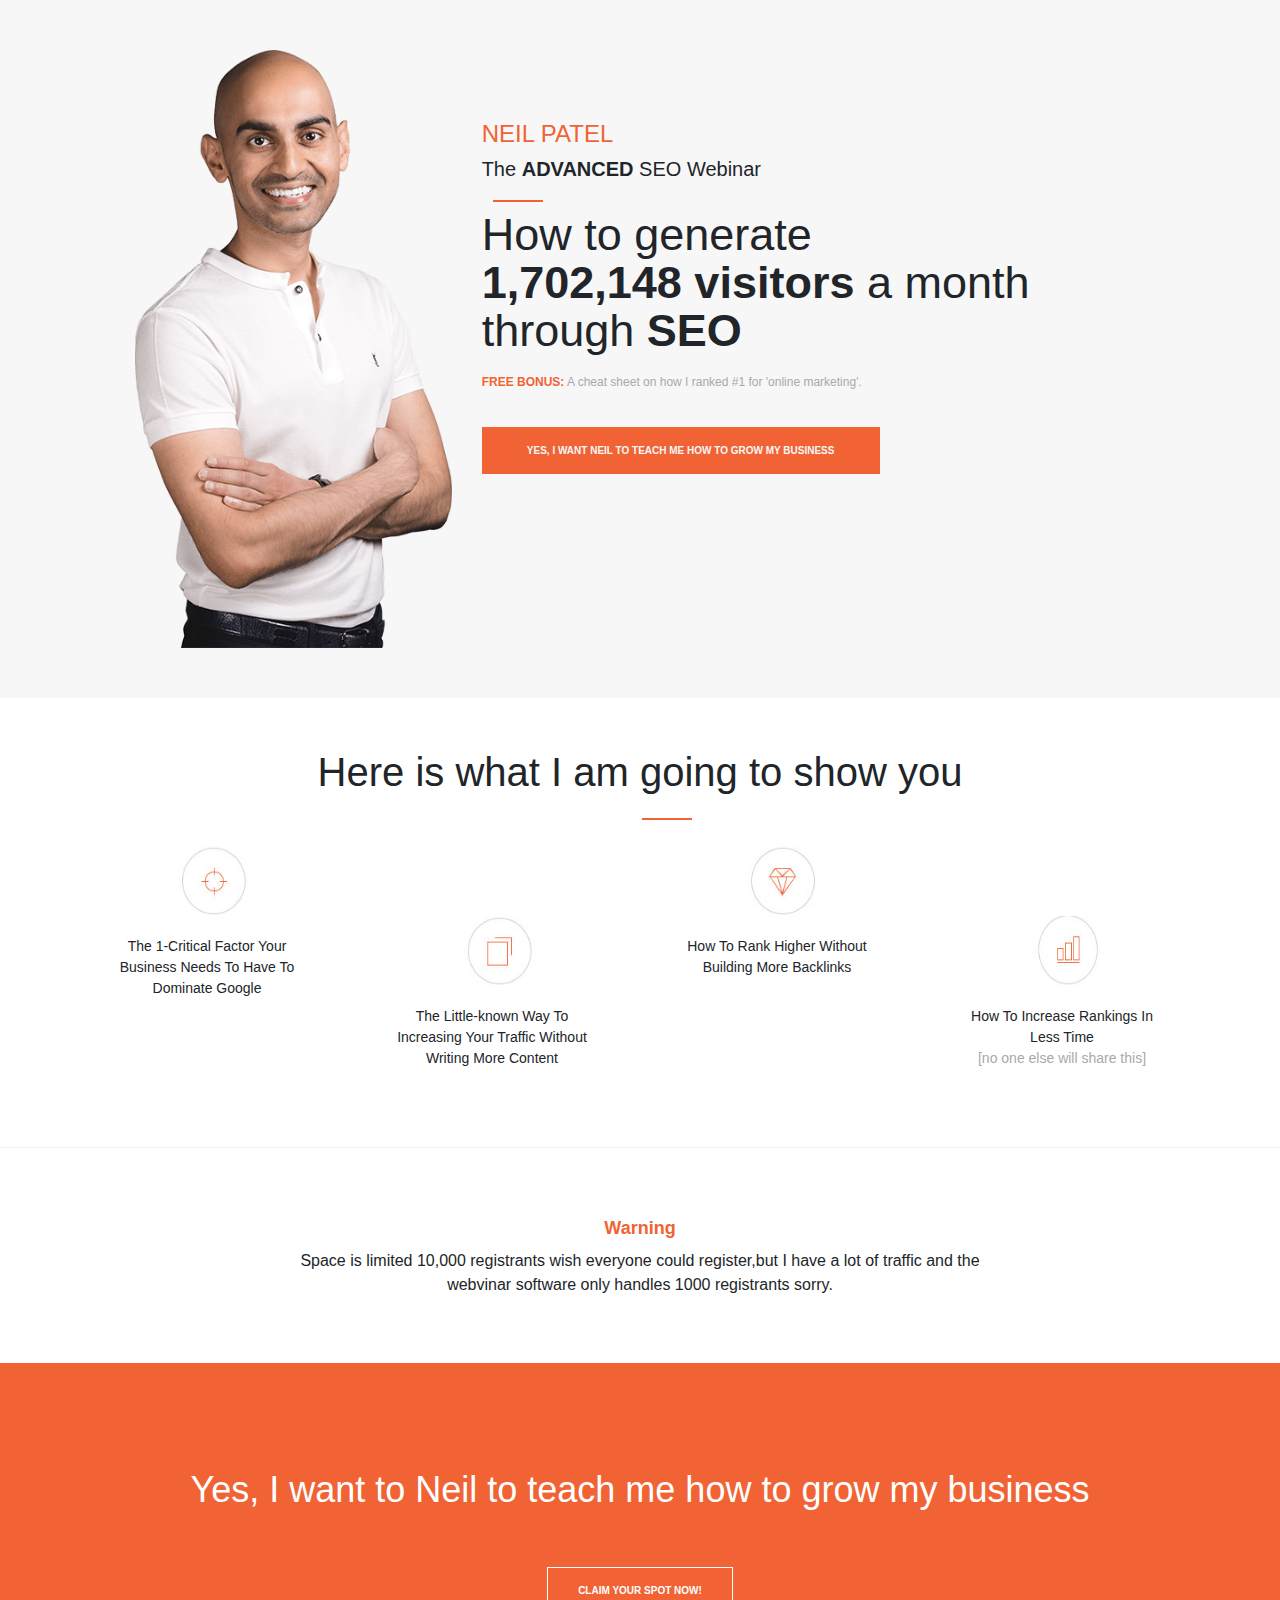
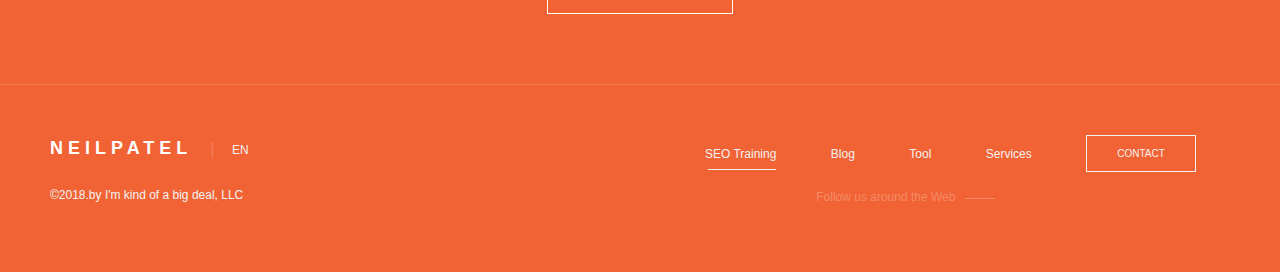
==== index.html @ 947d4ad3 "full site design without responsive" ====
<!DOCTYPE html>
<html lang="en">
<head>
    <meta charset="UTF-8">
    <title>NEIL PATEL</title>
    <meta name="viewport" content="width=device-width, initial-scale=1.0">
    <link rel="stylesheet" href="https://maxcdn.bootstrapcdn.com/bootstrap/4.0.0/css/bootstrap.min.css"
          integrity="sha384-Gn5384xqQ1aoWXA+058RXPxPg6fy4IWvTNh0E263XmFcJlSAwiGgFAW/dAiS6JXm" crossorigin="anonymous">
    <link rel="stylesheet" href="https://use.fontawesome.com/releases/v5.5.0/css/all.css"
          integrity="sha384-B4dIYHKNBt8Bc12p+WXckhzcICo0wtJAoU8YZTY5qE0Id1GSseTk6S+L3BlXeVIU" crossorigin="anonymous">
    <link rel="stylesheet" href="style.css">
</head>
<body>
<header>
    <div class="container ">
        <div class="row about_me">
            <div class="col-md-4">
                <img src="img/neil-patel.png" class="img-fluid" alt="">
            </div>
            <div class="col-md-8 col-md-offset-4 personal_information">
                <h3> NEIL PATEL</h3>
                <h4>The <strong>ADVANCED</strong> SEO Webinar</h4>
                <p>How to generate <strong> <br>1,702,148 visitors </strong>a month through <strong>SEO</strong></p>
                <h6><strong>FREE BONUS:</strong> A cheat sheet on how I ranked #1 for 'online marketing'.</h6>
                <a href="#" class="btn btn-lg btn-default">YES, I WANT NEIL TO TEACH ME HOW TO GROW MY BUSINESS</a>
            </div>
        </div>
    </div>
</header>

<section class="service_area">
    <div class="container">
        <div class="title_section">
            <h1>Here is what I am going to show you</h1>
        </div>
        <div class="row">
            <div class="col-md-3 single_service">
                <img src="img/1.jpg" alt="">
                <p>The 1-Critical Factor Your Business Needs To Have To Dominate Google</p>
            </div>
            <div class="col-md-3 single_service service_box_2">
                <img src="img/2.jpeg" class="img-responsive" alt="">
                <p>The Little-known Way To Increasing Your Traffic Without Writing More Content</p>
            </div>
            <div class="col-md-3 single_service">
                <img src="img/3.jpg" alt="">
                <p>How To Rank Higher Without Building More Backlinks</p>
            </div>
            <div class="col-md-3 single_service service_box_4">
                <img src="img/4.jpg" alt="">
                <p>How To Increase Rankings In Less Time </p>
                   <p id="sub_para">[no one else will share this]</p>

            </div>
        </div>
    </div>

</section>

<section class="warning_box section_padding">
    <div class="container">
        <div class="title_section">
            <h4>Warning</h4>
        </div>
        <div class="row">
            <div class="col-md-2"></div>
            <div class="col-md-8 warning_details">
                <p>Space is limited 10,000 registrants wish everyone could register,but I have a lot of traffic and the webvinar software
                    only handles 1000 registrants sorry.
                </p>
            </div>
            <div class="col-md-2"></div>
        </div>
    </div>

</section>

<section class="claim_area section_padding">
    <div class="title_section claim_title">
        <p>Yes, I want to Neil to teach me how to grow my business</p>
    </div>
    <div class="claim_box">
        <a href="" class="btn btn-lg">CLAIM YOUR SPOT NOW!</a>
    </div>
</section>

<footer>
    <div class="row">
        <div class="col-md-5">
            <a href="#" class="brand">NEILPATEL</a>&nbsp;&nbsp;&nbsp;
            <span>|</span>&nbsp;&nbsp;&nbsp;

            <a href=".html" class="lag_btn ">EN&nbsp;&nbsp;&nbsp;&nbsp;<i class="fas fa-angle-down"></i>
                <!--<ul>-->
                <!--<li><a href="" class="dropdown-item">BN</a></li>-->
                <!--<li><a href="" class="dropdown-item">AR</a></li>-->
                <!--<li><a href="" class="dropdown-item">FR</a></li>-->
                <!--</ul>-->
            </a> <br> <br>
            <p>&copy;2018.by I'm kind of a big deal, LLC</p>
        </div>

        <div class="col-md-1"></div>
        <div class="col-md-6">
            <div class="row">
                <div class="col-md-12">
                    <ul class="menu">
                        <li><a href="" class="active">SEO Training</a></li>
                        <li><a href="">Blog</a></li>
                        <li><a href="">Tool</a></li>
                        <li><a href="">Services</a></li>
                        <li><a href="" class="btn ">CONTACT</a></li>
                    </ul>
                </div>
                <div class="col-md-12">
                    <div class="row">
                        <div class="col-md-3"></div>
                        <div class="col-md-4">
                            <p id="follow_us">Follow us around the Web</p>
                        </div>
                        <div class="col-md-5 social_icon" >
                            <a href=""><i class="fab fa-twitter"></i></a>
                            <a href=""><i class="fab fa-facebook-square"></i></a>
                            <a href=""><i class="fab fa-youtube"></i></a>
                            <a href=""><i class="fab fa-linkedin"></i></a>
                        </div>
                    </div>
                </div>
            </div>
        </div>

    </div>




</footer>
</body>
</html>
---- style.css ----
*{
    margin: 0;
    padding: 0;
}

.section_padding{
    padding: 50px 0;
}
header{
    background: #f7f7f7;
}

h3{
    color: #f16334;
    font-size: 24px;
}

h4{
    font-size: 20px;
}

.about_me{
    padding: 50px;
}

.personal_information{
    margin-top: 70px;
}

.personal_information h4:after {
    position: absolute;
    content: '';
    height: 2px;
    width: 50px;
    background: #f16334;
    top: 60px;
    margin-left: -268px;
    margin-top: 20px;
}

.personal_information p{
    font-size: 45px;
    margin-top: 30px;
    line-height: 48px;
}

h6{
    font-size: 12px;
    color: darkgray;
    margin-top: 20px;
}

h6 strong{
    color:  #f16334;
}

.personal_information a{
    background: #f16334;
    color: #f7f7f7;
    font-size: 10px;
    font-weight: 600;
    padding: 15px;
    width: 60%;
    border-radius: 0px;
    margin-top: 30px;
}
/*img{*/
    /*height: 500px;*/
    /*width: 60%;*/
/*}*/

.title_section{
    margin-top: 50px;
    text-align: center;
    margin-bottom: 50px;

}

.title_section h1{
    font-weight: 100;
    position: relative;
}

.title_section h1:after{
    position: absolute;
    content: '';
    height: 2px;
    width: 50px;
    background: #f16334;
    top: 50px;
    margin-left: -320px;
    margin-top: 20px;

}

.service_area{
    height: 400px;
    border-bottom: 1px solid #f2f2f2;
}
.single_service{
    text-align: center;
    font-size: 14px;
    /*margin-left: 10px;*/
    /*width: 50%;*/
}
.single_service:nth-child(1){
    margin-left: 0px;
}

.service_box_2{
    top: 70px;
}

.service_box_4{
    top: 70px;
}

.single_service img{
    margin-bottom: 20px;
    height: 70px;
    width: 70px;
}

.single_service p{
    margin-bottom: 0px;
    /*text-align: justify;*/
    letter-spacing: 0px;
    width: 80%;
    margin-left: 20px;
    /*text-align: center;*/
}

#sub_para{
   color:  darkgray;
}


.warning_box{
    padding-top: 20px!important;
}
.warning_box .title_section{
    margin-bottom: 10px;
}
.title_section h4{
    color:  #f16334;
    font-size: 18px;
    font-weight: 700;
}

.warning_details{
    text-align: center;
}

/*.warning_details p{*/
    /*width: 80%;*/
    /*!*text-align: center;*!*/
/*}*/

.claim_area{
    background: #f16334;
    color: white;
    border-bottom: 1px solid #f5784f;
    /*margin-bottom: 50px;*/

}
.claim_box{
    text-align: center;

}


.claim_title p{
    font-size: 36px;
    font-weight: 100;
}

.claim_box a{
    border-color: white;
    color: white;
    font-size: 10px;
    font-weight: 700;
    border-radius: 0px;
    padding: 15px 30px 15px 30px;
    margin-bottom: 20px;
}

footer{
    background: #f16334 ;
    padding: 50px 50px;

}

.brand{
    background: #f16334!important;
    color: white!important;
    font-size: 18px;
    letter-spacing: 5px;
    font-weight: 600;
}

.brand a{

    text-decoration: none;
}
.brand:hover{
    text-decoration: none;
}

footer span{
    color:  #f4825d;
}
.lag_btn{
    color: #f2f2f2;
    font-size: 12px;
}
.lag_btn:hover{
    text-decoration: none;
    color: #f2f2f2;
}

footer p{
color: #f2f2f2;
font-size: 12px;
}


.menu li a{
    margin-left: 50px;

}
.active{
    position: relative;
}
.active:after{
    position: absolute;
    content: '';
    height: 1px;
    width: 68px;
    background: #f2f2f2;
    top: 2px;
    margin-left: -68px;
    margin-top: 20px;
}

footer ul li{
    display: inline;
}

footer ul li a{
    color: #f2f2f2;
    border-color: #f2f2f2;
    font-size: 12px;
}

.menu li .btn{
    border-color: #f2f2f2;
    border-radius: 0px;
    font-size: 10px;
    padding: 10px 30px;
}

#follow_us{
    position: relative;
    color: #f58a67;
    margin-left: 10px;
}

#follow_us:after{
    position: absolute;
    content: '';
    height: 1px;
    width: 30px;
    background: #f58a67;
    top: -10px;
    margin-left: 10px;
    margin-top: 20px;
}

.social_icon a:nth-child(1){
    margin-left: 0px;
}

.social_icon a{
    color: #f2f2f2;
    border-radius: 5px;
    margin-left: 32px;
    float: left;
}
.fa-facebook{
    border-radius: 5px;
}
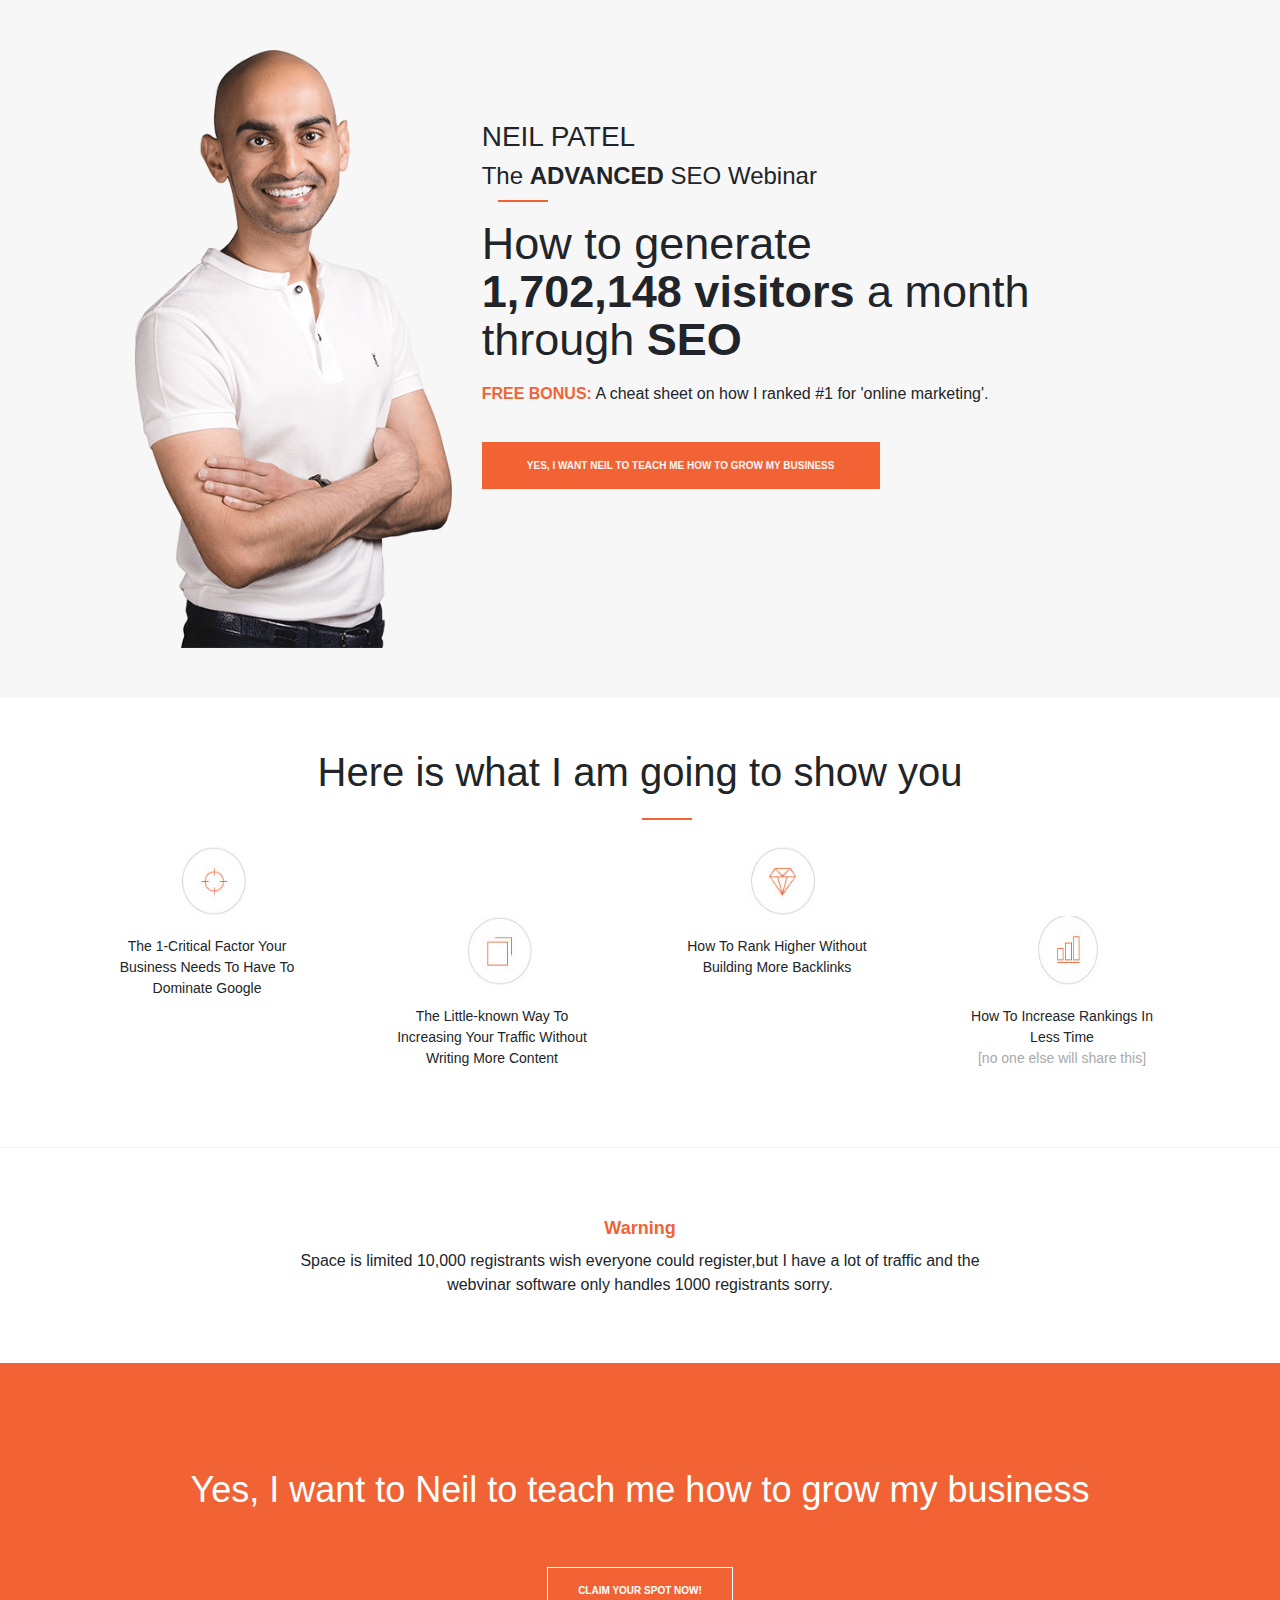
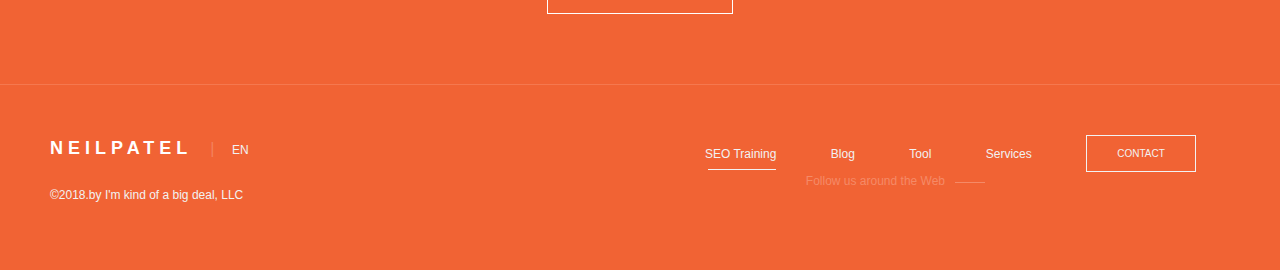
==== commit 6b225a74: "site desing without responsive" ====
--- a/index.html
+++ b/index.html
@@ -18,10 +18,10 @@
                 <img src="img/neil-patel.png" class="img-fluid" alt="">
             </div>
             <div class="col-md-8 col-md-offset-4 personal_information">
-                <h3> NEIL PATEL</h3>
-                <h4>The <strong>ADVANCED</strong> SEO Webinar</h4>
+                <h3 class="h3"> NEIL PATEL</h3>
+                <h4 class="h4">The <strong>ADVANCED</strong> SEO Webinar</h4>
                 <p>How to generate <strong> <br>1,702,148 visitors </strong>a month through <strong>SEO</strong></p>
-                <h6><strong>FREE BONUS:</strong> A cheat sheet on how I ranked #1 for 'online marketing'.</h6>
+                <h6 class="h6"><strong>FREE BONUS:</strong> A cheat sheet on how I ranked #1 for 'online marketing'.</h6>
                 <a href="#" class="btn btn-lg btn-default">YES, I WANT NEIL TO TEACH ME HOW TO GROW MY BUSINESS</a>
             </div>
         </div>
@@ -42,7 +42,7 @@
                 <img src="img/2.jpeg" class="img-responsive" alt="">
                 <p>The Little-known Way To Increasing Your Traffic Without Writing More Content</p>
             </div>
-            <div class="col-md-3 single_service">
+            <div class="col-md-3 single_service service_box_3">
                 <img src="img/3.jpg" alt="">
                 <p>How To Rank Higher Without Building More Backlinks</p>
             </div>
@@ -86,11 +86,11 @@
 
 <footer>
     <div class="row">
-        <div class="col-md-5">
+        <div class="col-md-12 col-xl-6 pull-left">
             <a href="#" class="brand">NEILPATEL</a>&nbsp;&nbsp;&nbsp;
             <span>|</span>&nbsp;&nbsp;&nbsp;
 
-            <a href=".html" class="lag_btn ">EN&nbsp;&nbsp;&nbsp;&nbsp;<i class="fas fa-angle-down"></i>
+            <a href="" class="lag_btn ">EN&nbsp;&nbsp;&nbsp;&nbsp;<i class="fas fa-angle-down"></i>
                 <!--<ul>-->
                 <!--<li><a href="" class="dropdown-item">BN</a></li>-->
                 <!--<li><a href="" class="dropdown-item">AR</a></li>-->
@@ -100,11 +100,11 @@
             <p>&copy;2018.by I'm kind of a big deal, LLC</p>
         </div>
 
-        <div class="col-md-1"></div>
+        <!--<div class="col-md-1"></div>-->
         <div class="col-md-6">
             <div class="row">
                 <div class="col-md-12">
-                    <ul class="menu">
+                    <ul class="menu ">
                         <li><a href="" class="active">SEO Training</a></li>
                         <li><a href="">Blog</a></li>
                         <li><a href="">Tool</a></li>
@@ -112,10 +112,10 @@
                         <li><a href="" class="btn ">CONTACT</a></li>
                     </ul>
                 </div>
-                <div class="col-md-12">
+                <div class="col-md-12 ">
                     <div class="row">
-                        <div class="col-md-3"></div>
-                        <div class="col-md-4">
+                        <div class="col-md-2"></div>
+                        <div class="col-md-5">
                             <p id="follow_us">Follow us around the Web</p>
                         </div>
                         <div class="col-md-5 social_icon" >
@@ -125,6 +125,7 @@
                             <a href=""><i class="fab fa-linkedin"></i></a>
                         </div>
                     </div>
+                    <!--<div class="col-md-2"></div>-->
                 </div>
             </div>
         </div>
--- a/style.css
+++ b/style.css
@@ -34,14 +34,14 @@
     width: 50px;
     background: #f16334;
     top: 60px;
-    margin-left: -268px;
+    margin-left: -319px;
     margin-top: 20px;
 }
 
 .personal_information p{
-    font-size: 45px;
+    font-size: 30px;
     margin-top: 30px;
-    line-height: 48px;
+    line-height: 30px;
 }
 
 h6{
@@ -58,16 +58,13 @@
     background: #f16334;
     color: #f7f7f7;
     font-size: 10px;
-    font-weight: 600;
-    padding: 15px;
-    width: 60%;
+    font-weight: 500;
+    padding: 8px;
+    width: 80%;
     border-radius: 0px;
     margin-top: 30px;
 }
-/*img{*/
-    /*height: 500px;*/
-    /*width: 60%;*/
-/*}*/
+
 
 .title_section{
     margin-top: 50px;
@@ -87,33 +84,37 @@
     height: 2px;
     width: 50px;
     background: #f16334;
-    top: 50px;
-    margin-left: -320px;
+    top: 90px;
+    margin-left: -100px;
     margin-top: 20px;
 
 }
 
 .service_area{
-    height: 400px;
+    height: 600px;
     border-bottom: 1px solid #f2f2f2;
 }
 .single_service{
     text-align: center;
     font-size: 14px;
-    /*margin-left: 10px;*/
-    /*width: 50%;*/
-}
+}
+
 .single_service:nth-child(1){
     margin-left: 0px;
 }
 
 .service_box_2{
-    top: 70px;
+    top: 30px;
+}
+
+.service_box_3{
+    top: 55px;
 }
 
 .service_box_4{
-    top: 70px;
-}
+    top: 85px;
+}
+
 
 .single_service img{
     margin-bottom: 20px;
@@ -123,10 +124,10 @@
 
 .single_service p{
     margin-bottom: 0px;
-    /*text-align: justify;*/
+    text-align: center;
     letter-spacing: 0px;
     width: 80%;
-    margin-left: 20px;
+    margin-left: 55px;
     /*text-align: center;*/
 }
 
@@ -170,8 +171,9 @@
 
 
 .claim_title p{
-    font-size: 36px;
-    font-weight: 100;
+    font-size: 30px;
+    font-weight: 100px;
+
 }
 
 .claim_box a{
@@ -223,9 +225,16 @@
 font-size: 12px;
 }
 
-
+.menu{
+    display: inline;
+
+}
 .menu li a{
-    margin-left: 50px;
+    margin-left: 25px;
+    text-decoration: none;
+    color: #f2f2f2;
+    border-color: #f2f2f2;
+    font-size: 12px;
 
 }
 .active{
@@ -246,10 +255,14 @@
     display: inline;
 }
 
-footer ul li a{
-    color: #f2f2f2;
-    border-color: #f2f2f2;
-    font-size: 12px;
+/*footer ul li a{*/
+    /*color: #f2f2f2;*/
+    /*border-color: #f2f2f2;*/
+    /*font-size: 12px;*/
+/*}*/
+
+footer ul li a:hover{
+    text-decoration: none;
 }
 
 .menu li .btn{
@@ -262,7 +275,7 @@
 #follow_us{
     position: relative;
     color: #f58a67;
-    margin-left: 10px;
+    margin-left: 50px;
 }
 
 #follow_us:after{
@@ -284,11 +297,86 @@
     color: #f2f2f2;
     border-radius: 5px;
     margin-left: 32px;
-    float: left;
+    /*float: left;*/
 }
 .fa-facebook{
     border-radius: 5px;
 }
 
-
-
+@media only screen and (min-width: 995px){
+
+    .personal_information p{
+        font-size: 45px;
+        line-height: 48px;
+    }
+
+    .personal_information a{
+        font-size: 10px;
+        font-weight: 600;
+        padding: 15px;
+        width: 60%;
+        margin-top: 30px;
+    }
+
+    .claim_title p {
+    font-size: 36px;
+    font-weight: 100;
+}
+
+@media only screen and (min-width: 768px) {
+
+    .service_area {
+        height: 400px;
+    }
+
+    .title_section h1::after {
+        position: absolute;
+        content: '';
+        height: 2px;
+        width: 50px;
+        background: #f16334;
+        margin-top: 20px;
+        top: 50px;
+        margin-left: -320px;
+
+    }
+
+
+    .single_service p{
+        margin-bottom: 0px;
+        /*text-align: justify;*/
+        letter-spacing: 0px;
+        width: 80%;
+        margin-left: 20px;
+        /*text-align: center;*/
+    }
+
+    .service_box_2{
+        top: 70px;
+    }
+
+    .service_box_3{
+        top: 0px;
+    }
+
+    .service_box_4{
+        top: 70px;
+    }
+
+}
+
+@media only screen and (min-width: 1200px){
+    .menu li a{
+        margin-left: 50px;
+
+    }
+}
+
+@media only screen and (min-width: 767px){
+    .personal_information h4:after {
+
+        margin-left: -319px;
+
+    }
+}
+
